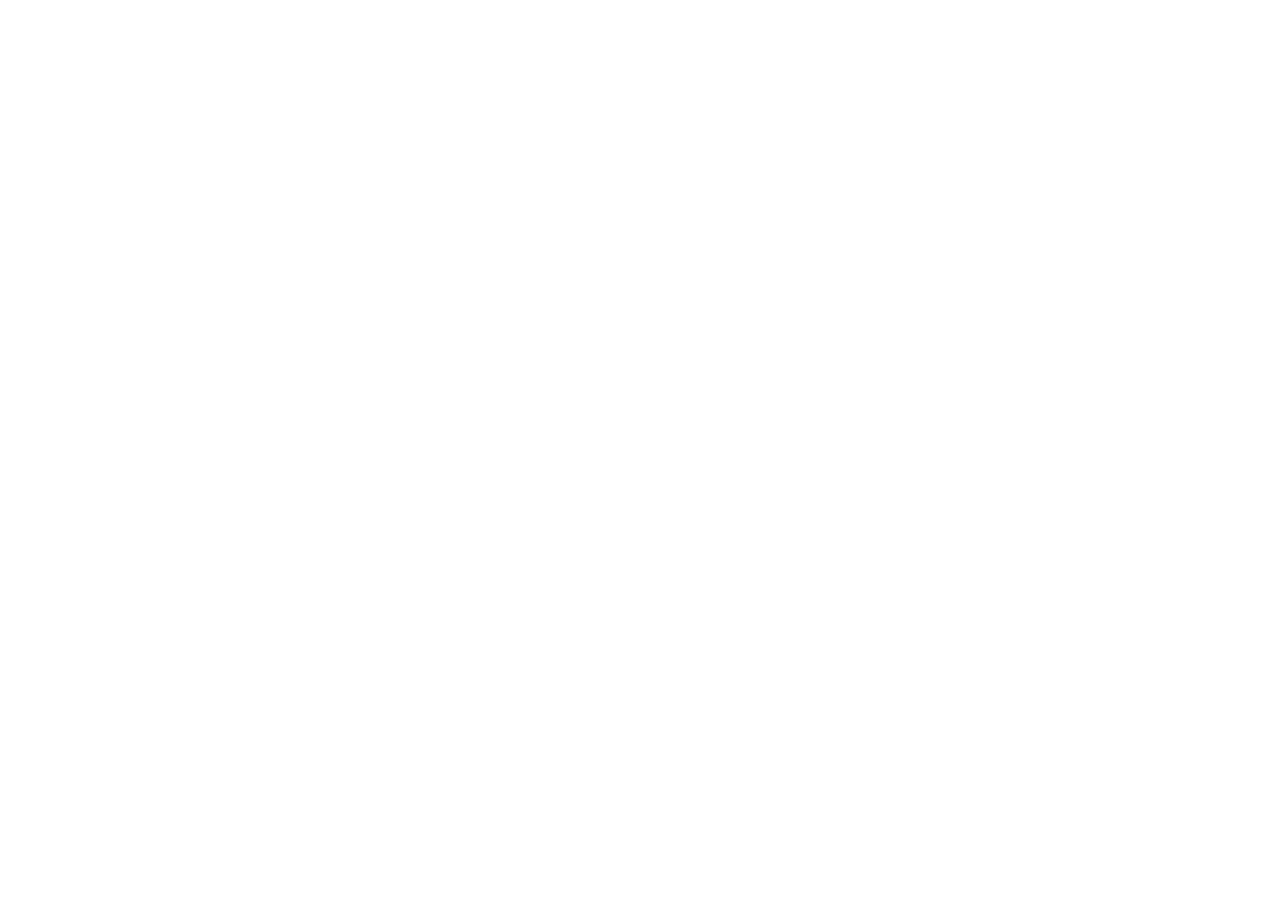
==== index.html @ affa75c2 "init" ====
<!DOCTYPE html>
<html lang="en">
  <head>
    <meta charset="UTF-8" />
    <meta http-equiv="X-UA-Compatible" content="IE=edge" />
    <meta name="viewport" content="width=device-width, initial-scale=1.0" />
    <title>Document</title>
  </head>
  <body></body>
</html>
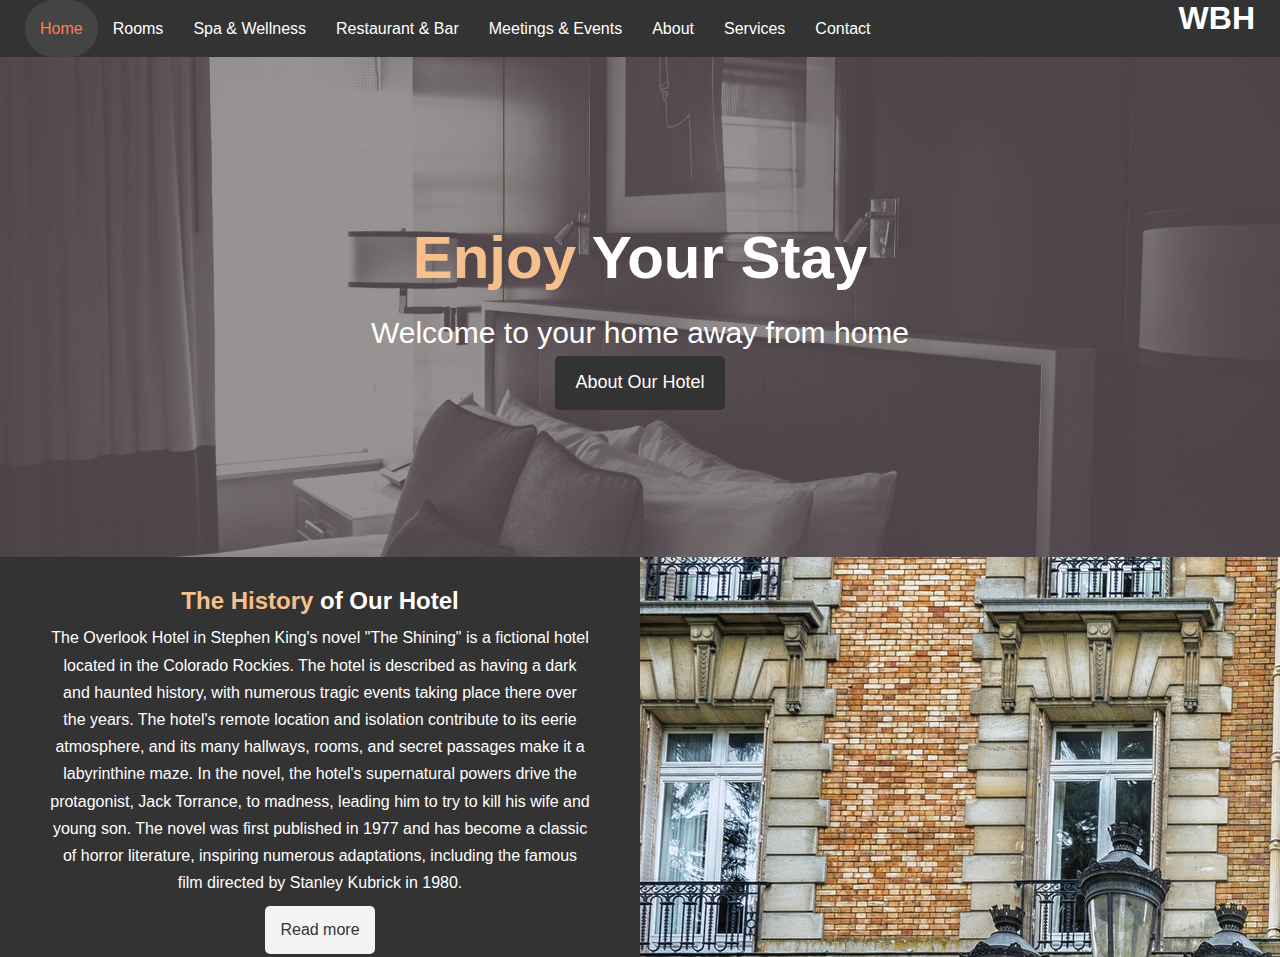
==== commit 55e5acda: "home-info added (img & content)" ====
--- a/index.html
+++ b/index.html
@@ -3,8 +3,63 @@
   <head>
     <meta charset="UTF-8" />
     <meta http-equiv="X-UA-Compatible" content="IE=edge" />
+    <meta
+      name="description"
+      content="Welcome to the most extraordinary hotel in Hamburg."
+    />
     <meta name="viewport" content="width=device-width, initial-scale=1.0" />
-    <title>Document</title>
+    <meta name="keywords" content="WB Hotel, New Hotel, Hotel in Hamburg" />
+    <link rel="stylesheet" href="/css files/style.css" />
+    <title>Hotel WB | Welcome</title>
   </head>
-  <body></body>
+  <body>
+    <header>
+      <nav id="navbar">
+        <div class="container">
+          <h1 class="logo"><a href="index.html">WBH</a></h1>
+          <ul>
+            <li><a class="current" href="index.html">Home</a></li>
+            <li><a href="rooms.html">Rooms</a></li>
+            <li><a href="spa_and_wellness.html">Spa & Wellness</a></li>
+            <li><a href="restaurant_and_bar.html">Restaurant & Bar</a></li>
+            <li><a href="meetings_and_events.html">Meetings & Events</a></li>
+            <li><a href="about.html">About</a></li>
+            <li><a href="services.html">Services</a></li>
+            <li><a href="contact.html">Contact</a></li>
+          </ul>
+        </div>
+      </nav>
+
+      <div id="showcase">
+        <div class="container">
+          <div class="showcase-content">
+            <h1><span class="text-primary">Enjoy</span> Your Stay</h1>
+            <p class="lead">Welcome to your home away from home</p>
+            <a id="btn" href="/about.html">About Our Hotel</a>
+          </div>
+        </div>
+      </div>
+    </header>
+    <!-- Home info section contains: img and content -->
+    <section id="home-info" class="bg-dark">
+      <div class="info-img"></div>
+      <div class="info-content">
+        <h2><span class="text-primary">The History</span> of Our Hotel</h2>
+        <p>
+          The Overlook Hotel in Stephen King's novel "The Shining" is a
+          fictional hotel located in the Colorado Rockies. The hotel is
+          described as having a dark and haunted history, with numerous tragic
+          events taking place there over the years. The hotel's remote location
+          and isolation contribute to its eerie atmosphere, and its many
+          hallways, rooms, and secret passages make it a labyrinthine maze. In
+          the novel, the hotel's supernatural powers drive the protagonist, Jack
+          Torrance, to madness, leading him to try to kill his wife and young
+          son. The novel was first published in 1977 and has become a classic of
+          horror literature, inspiring numerous adaptations, including the
+          famous film directed by Stanley Kubrick in 1980.
+        </p>
+        <a id="read-more" href="about.html">Read more</a>
+      </div>
+    </section>
+  </body>
 </html>
--- a/css files/style.css
+++ b/css files/style.css
@@ -0,0 +1,167 @@
+/* Reset */
+* {
+    margin: 0;
+    padding: 0;
+    box-sizing: border-box; /* do not add padding to the actual width of the box */ 
+}
+
+/* Main styling */
+html, body {
+    font-family:'Segoe UI', Tahoma, Geneva, Verdana, sans-serif;
+    line-height: 1.7em;
+}
+
+.text-primary {
+    color: #f7c08a;
+}
+
+.lead {
+    font-size: 30px;
+}
+
+section .bg-dark {
+    background: black;
+    color: #fff;
+}
+
+#showcase .container .showcase-content a {
+    display: inline-block;
+    color: #fff;
+    font-size: 18px;
+    background-color: #333;
+    padding: 13px 20px;
+    border: none;
+    cursor: pointer;
+    border-radius: 5px;
+    transition: 0.5s;
+}
+
+#showcase .container .showcase-content a:hover {
+    color:#f7c08a;
+    letter-spacing: 0.05em;
+}
+
+/* Container for navbar*/
+.container {
+    margin: auto;
+    max-width: 1250px;
+    overflow: auto;
+    padding: 0 10px;
+}
+
+/* Links */
+a {
+    text-decoration: none;
+    color: #333;
+}
+
+/* Headings */
+h1 h2 h3 {
+    padding-bottom: 20px;
+}
+
+/* Paragraph */
+p {
+    /* Top-Bottom Left-Right */
+    margin: 10px 0; 
+}
+
+/* Navbar */
+#navbar {
+    background-color: #333;
+    color: #fff;
+    overflow: auto;
+
+}
+
+/* Navbar links */
+#navbar a {
+    color: #fff;
+}
+
+#navbar h1 {
+    float: right;
+    padding-top: 5px;
+}
+
+#navbar ul {
+    list-style: none;
+    float: left;
+    
+}
+
+#navbar li {
+    float: left;
+}
+
+#navbar ul li a {
+    display: block;
+    padding: 15px;
+    text-align: center;
+}
+
+#navbar ul li a:hover,
+#navbar ul li a.current{
+    background-color: #444;
+    color: coral;
+    border-radius: 50px;
+}
+
+/* Showcase */
+
+#showcase {
+    background: url(../img/showcase.jpg) no-repeat center center/cover;
+    height: 500px;
+}
+
+#showcase .showcase-content {
+    color: #fff;
+    text-align: center;
+    padding-top: 150px;
+}
+
+#showcase .showcase-content h1 {
+    font-size: 60px;
+    line-height: 1.7em;
+}
+
+/* Home info */
+#home-info {
+    height: 400px;
+}
+
+#home-info .info-img {
+    width: 50%;
+    float: right;
+    background: url(../img/photo-1.jpg);
+    min-height: 100%;
+}
+
+#home-info .info-content {
+    width: 50%;
+    float: left;
+    background-color: #333;
+    color: #fff;
+    height: 100%;
+    text-align: center;
+    padding: 30px 50px;
+    overflow: hidden;
+
+}
+
+#home-info #read-more {
+    display: inline-block;
+    color: #333;
+    font-size: 16px;
+    background-color: #f4f4f4;
+    padding: 10px 15px;
+    border: none;
+    cursor: pointer;
+    border-radius: 5px;
+    transition: 0.5s;
+}
+
+#home-info #read-more:hover {
+    background-color:#f7c08a;
+    letter-spacing: 0.05em;
+}
